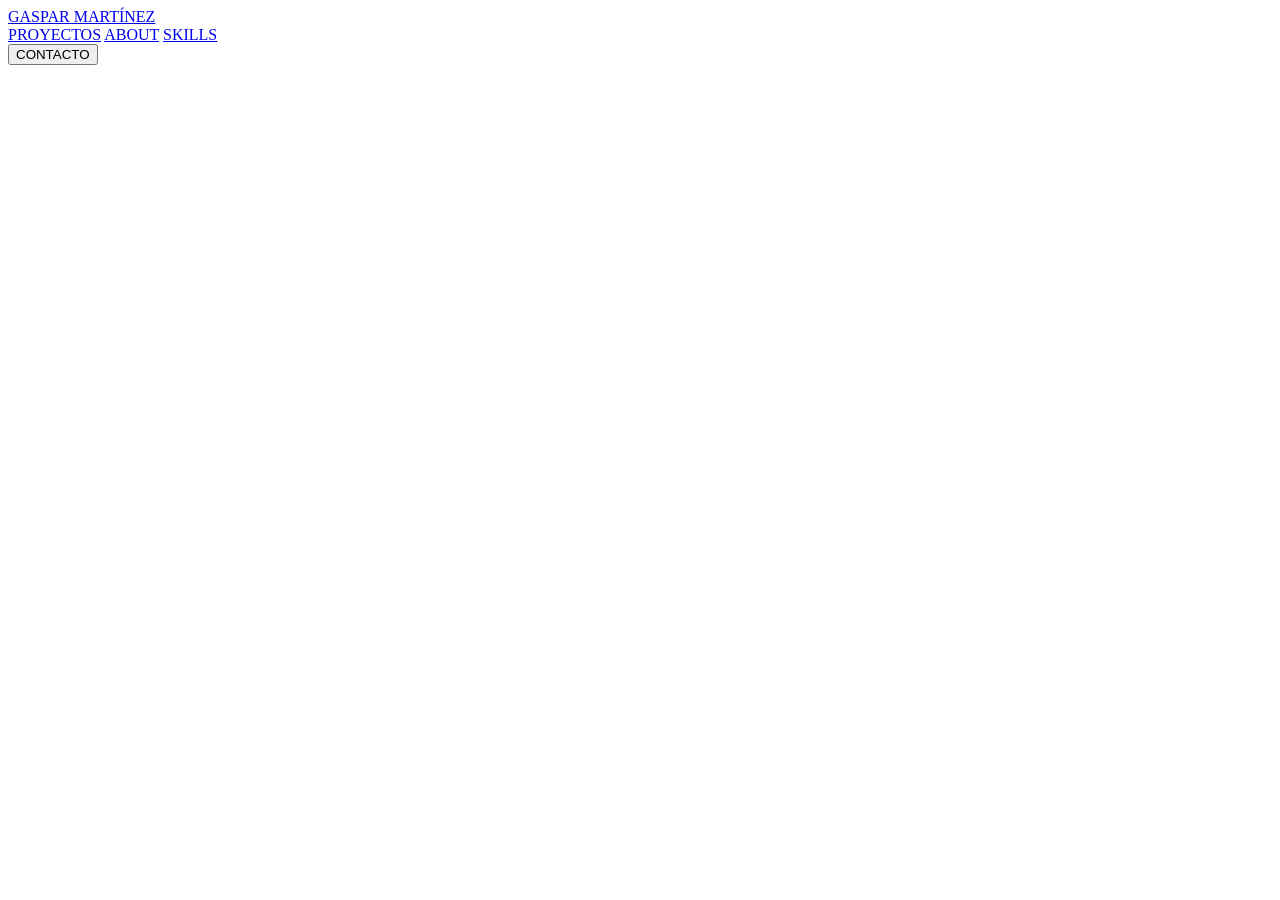
==== about.html @ c519c9ce "Imagen con mi nombre en el indeh.html" ====
<!DOCTYPE html>
<html lang="en">
<head>
    <meta charset="UTF-8">
    <meta name="viewport" content="width=device-width, initial-scale=1.0">
    <title>Document</title>
</head>
<body>
    <header>
        <a href="index.html"> GASPAR MARTÍNEZ</a>
        <div class="enlacesHeader">
            <a href="proyectos.html">PROYECTOS</a>
            <a href="about.html">ABOUT</a>
            <a href="skills.html">SKILLS</a>
        </div>
        <a href="contacto.html">
            <button type="button">CONTACTO</button>
        </a>
    </header>
</body>
</html>
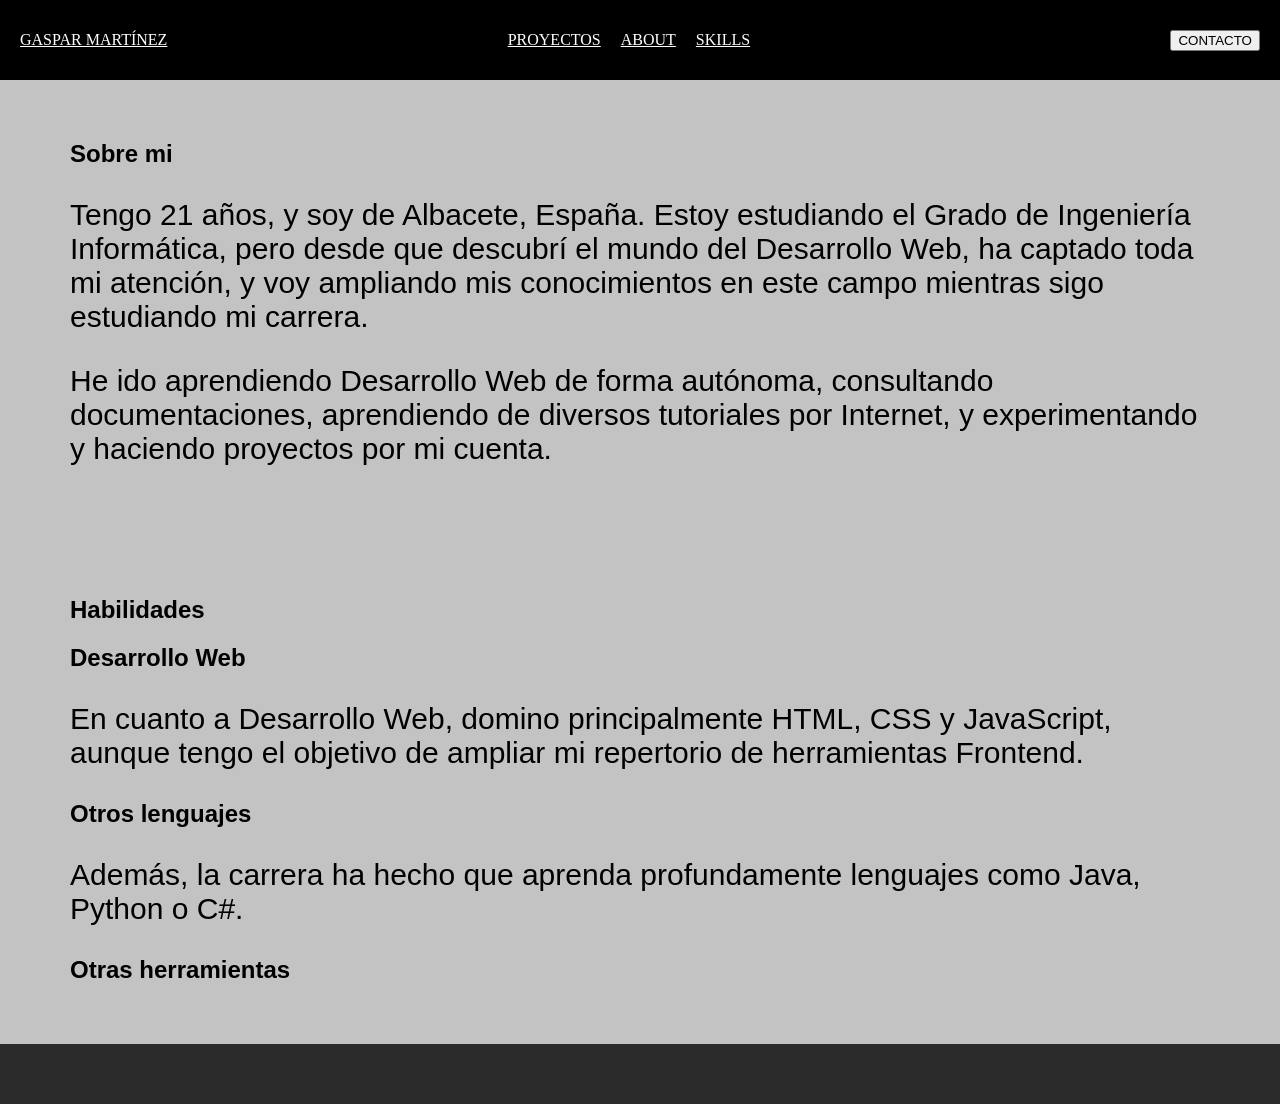
==== commit df9fd535: "Empezar about" ====
--- a/about.html
+++ b/about.html
@@ -3,7 +3,8 @@
 <head>
     <meta charset="UTF-8">
     <meta name="viewport" content="width=device-width, initial-scale=1.0">
-    <title>Document</title>
+    <link rel="stylesheet" type="text/css" href="css/style.css">
+    <title>About</title>
 </head>
 <body>
     <header>
@@ -17,5 +18,25 @@
             <button type="button">CONTACTO</button>
         </a>
     </header>
+    <main>
+        <section id="presentacion">
+            <h1>Sobre mi</h1>
+            <p>Tengo 21 años, y soy de Albacete, España. Estoy estudiando el Grado de Ingeniería Informática, pero desde que descubrí el mundo del Desarrollo Web, ha captado toda mi atención, y voy ampliando mis conocimientos en este campo mientras sigo estudiando mi carrera.</p>
+            <p>He ido aprendiendo Desarrollo Web de forma autónoma, consultando documentaciones, aprendiendo de diversos tutoriales por Internet, y experimentando y haciendo proyectos por mi cuenta.</p>
+        </section>
+        <section id="skills">
+            <h1>Habilidades</h1>
+            <h2>Desarrollo Web</h2>
+            <p>En cuanto a Desarrollo Web, domino principalmente HTML, CSS y JavaScript, aunque tengo el objetivo de ampliar mi repertorio de herramientas Frontend.</p>
+            <h2>Otros lenguajes</h2>
+            <p>Además, la carrera ha hecho que aprenda profundamente lenguajes como Java, Python o C#.</p>
+            <h2>Otras herramientas</h2>
+
+        </section>
+    </main>
+
+    <footer>
+
+    </footer>
 </body>
 </html>
--- a/css/style.css
+++ b/css/style.css
@@ -0,0 +1,145 @@
+body {
+    margin: 0;
+    display: flex;
+    flex-direction: column;
+}
+
+header {
+    padding-left: 20px;
+    padding-right: 20px;
+    height: 80px;
+    background: black;
+    display: flex;
+    justify-content: space-between;
+    align-items: center;
+}
+
+.enlacesHeader{
+    display: flex;
+    gap: 20px;
+    position: relative;
+    padding-right: 80px;
+}
+
+header a {
+    position: relative;
+    color: white;
+}
+
+main {
+    display: flex;
+    flex-direction: column;
+}
+
+.contenedor_imagen {
+    
+
+    /* 1. Ruta de tu imagen y capa oscura para que el texto resalte */
+    background-image: linear-gradient(rgba(0, 0, 0, 0.5), rgba(0, 0, 0, 0.5)), 
+                      url('../img/photos/foto_fondo.jpg');
+
+    /* 2. Ajustes vitales para que la imagen se vea bien */
+    background-size: cover;       /* Ajusta la imagen al espacio sin deformarla */
+    background-position: center;  /* Centra la foto */
+    background-repeat: no-repeat; /* Evita que la imagen se duplique si el div es grande */
+    height: 400px;
+    width: 100vw;
+    display: flex;
+    flex-direction: column;
+    justify-content: center;
+    align-items: center;
+    color: white;
+
+    font-family:'Gill Sans', 'Gill Sans MT', Calibri, 'Trebuchet MS', sans-serif
+}
+
+.contenedor_imagen h1{
+    font-size: 4rem;
+    padding: 0;
+    margin:0;
+
+    animation-name: entradaIzquierda;
+    animation-duration: 1s;
+    animation-timing-function: ease-in-out;
+    animation-fill-mode: both;
+    animation-delay: 1s;
+}
+.contenedor_imagen h2{
+    font-size: 2rem;
+    padding: 0; 
+
+    animation-name: entradaDerecha;
+    animation-duration: 1.2s;
+    animation-timing-function: ease-in-out;
+    animation-fill-mode: both;
+    animation-delay: 1.4s;
+}
+
+#descargaCV {
+    background: #09f;
+    color: white;
+    width: 120px;
+    height: 30px;
+    border-radius:10px;
+    border-color:white;
+    font-family: 'Segoe UI', Tahoma, Geneva, Verdana, sans-serif;
+    font-weight:600;
+
+    animation-name: entradaIzquierda;
+    animation-duration: 2s;
+    animation-timing-function: ease-in-out;
+    animation-fill-mode: both;
+    animation-delay: 2.4s;
+}
+
+main section {
+    background: rgb(195, 195, 195);
+    padding: 40px 70px 40px 70px;
+    font-family:'Gill Sans', 'Gill Sans MT', Calibri, 'Trebuchet MS', sans-serif
+}
+main section h3 {
+    font-size: 48px;
+    font-weight: 900;
+}
+
+main section p {
+    font-size: 30px;
+    font-weight: 400;
+}
+
+footer {
+    position: relative;
+    bottom:0;
+    left:0;
+    font-family:'Gill Sans', 'Gill Sans MT', Calibri, 'Trebuchet MS', sans-serif;
+    color: lightgrey;
+    height: 60px;
+    width: 100vw;
+    background: rgb(42, 42, 42);
+
+    display: flex;
+    justify-content: center;
+    align-items: center;
+}
+
+@keyframes entradaIzquierda {
+    from {
+        transform: translateX(-100vw); /* Empieza fuera de la pantalla a la izquierda */
+        opacity: 0;                   /* Invisible al inicio */
+    }
+    to {
+        transform: translateX(0);      /* Llega a su posición original (centrado) */
+        opacity: 1;                    /* Totalmente visible */
+    }
+}
+
+@keyframes entradaDerecha {
+    from {
+        transform: translateX(100vw); /* Empieza fuera de la pantalla a la izquierda */
+        opacity: 0;                   /* Invisible al inicio */
+    }
+    to {
+        transform: translateX(0);      /* Llega a su posición original (centrado) */
+        opacity: 1;                    /* Totalmente visible */
+    }
+}
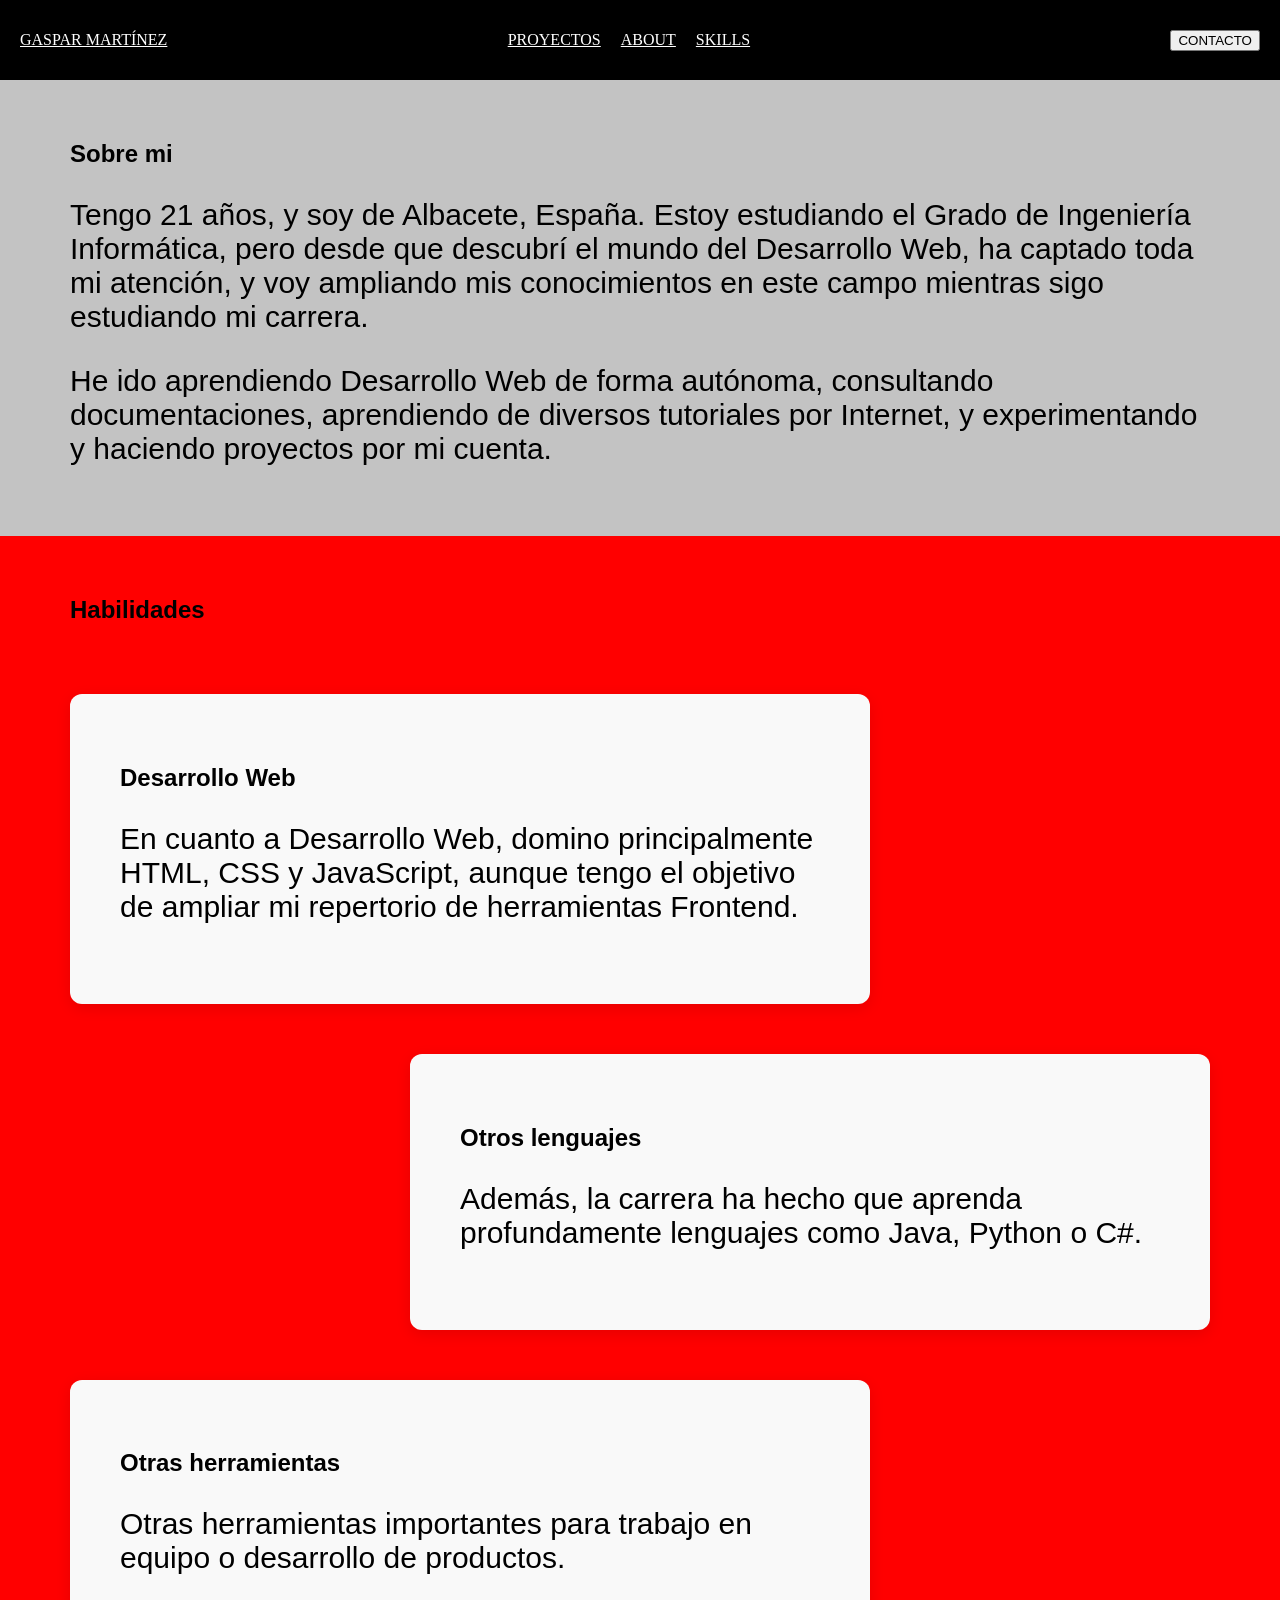
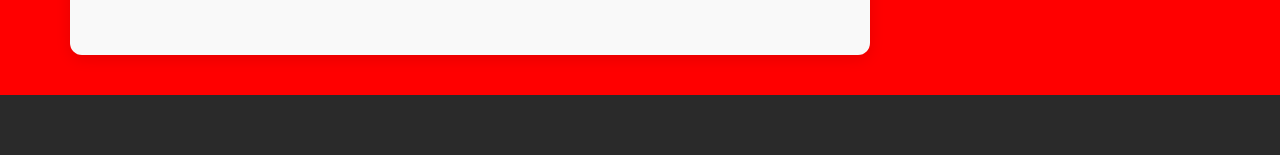
==== commit 7b83d57c: "Creacion de cards de skills" ====
--- a/about.html
+++ b/about.html
@@ -26,11 +26,18 @@
         </section>
         <section id="skills">
             <h1>Habilidades</h1>
-            <h2>Desarrollo Web</h2>
-            <p>En cuanto a Desarrollo Web, domino principalmente HTML, CSS y JavaScript, aunque tengo el objetivo de ampliar mi repertorio de herramientas Frontend.</p>
-            <h2>Otros lenguajes</h2>
-            <p>Además, la carrera ha hecho que aprenda profundamente lenguajes como Java, Python o C#.</p>
-            <h2>Otras herramientas</h2>
+            <div class="skillContainer">   
+                <h2>Desarrollo Web</h2>
+                <p>En cuanto a Desarrollo Web, domino principalmente HTML, CSS y JavaScript, aunque tengo el objetivo de ampliar mi repertorio de herramientas Frontend.</p>
+            </div>
+            <div class="skillContainer">
+                <h2>Otros lenguajes</h2>
+                <p>Además, la carrera ha hecho que aprenda profundamente lenguajes como Java, Python o C#.</p>
+            </div>
+            <div class="skillContainer">
+                <h2>Otras herramientas</h2>
+                <p>Otras herramientas importantes para trabajo en equipo o desarrollo de productos.</p>
+            </div>
 
         </section>
     </main>
--- a/css/style.css
+++ b/css/style.css
@@ -142,4 +142,24 @@
         transform: translateX(0);      /* Llega a su posición original (centrado) */
         opacity: 1;                    /* Totalmente visible */
     }
+}
+
+#skills {
+    margin: 0;
+    background: red;
+    display: flex;
+    flex-direction: column;
+    align-items: flex-start;
+    gap: 50px;
+}
+.skillContainer {
+    background-color: #f9f9f9;
+    border-radius: 12px;
+    padding: 50px;
+    width: 700px; 
+    box-shadow: 0 4px 15px rgba(0, 0, 0, 0.1);
+}
+
+.skillContainer:nth-child(3) {
+    align-self: flex-end;
 }
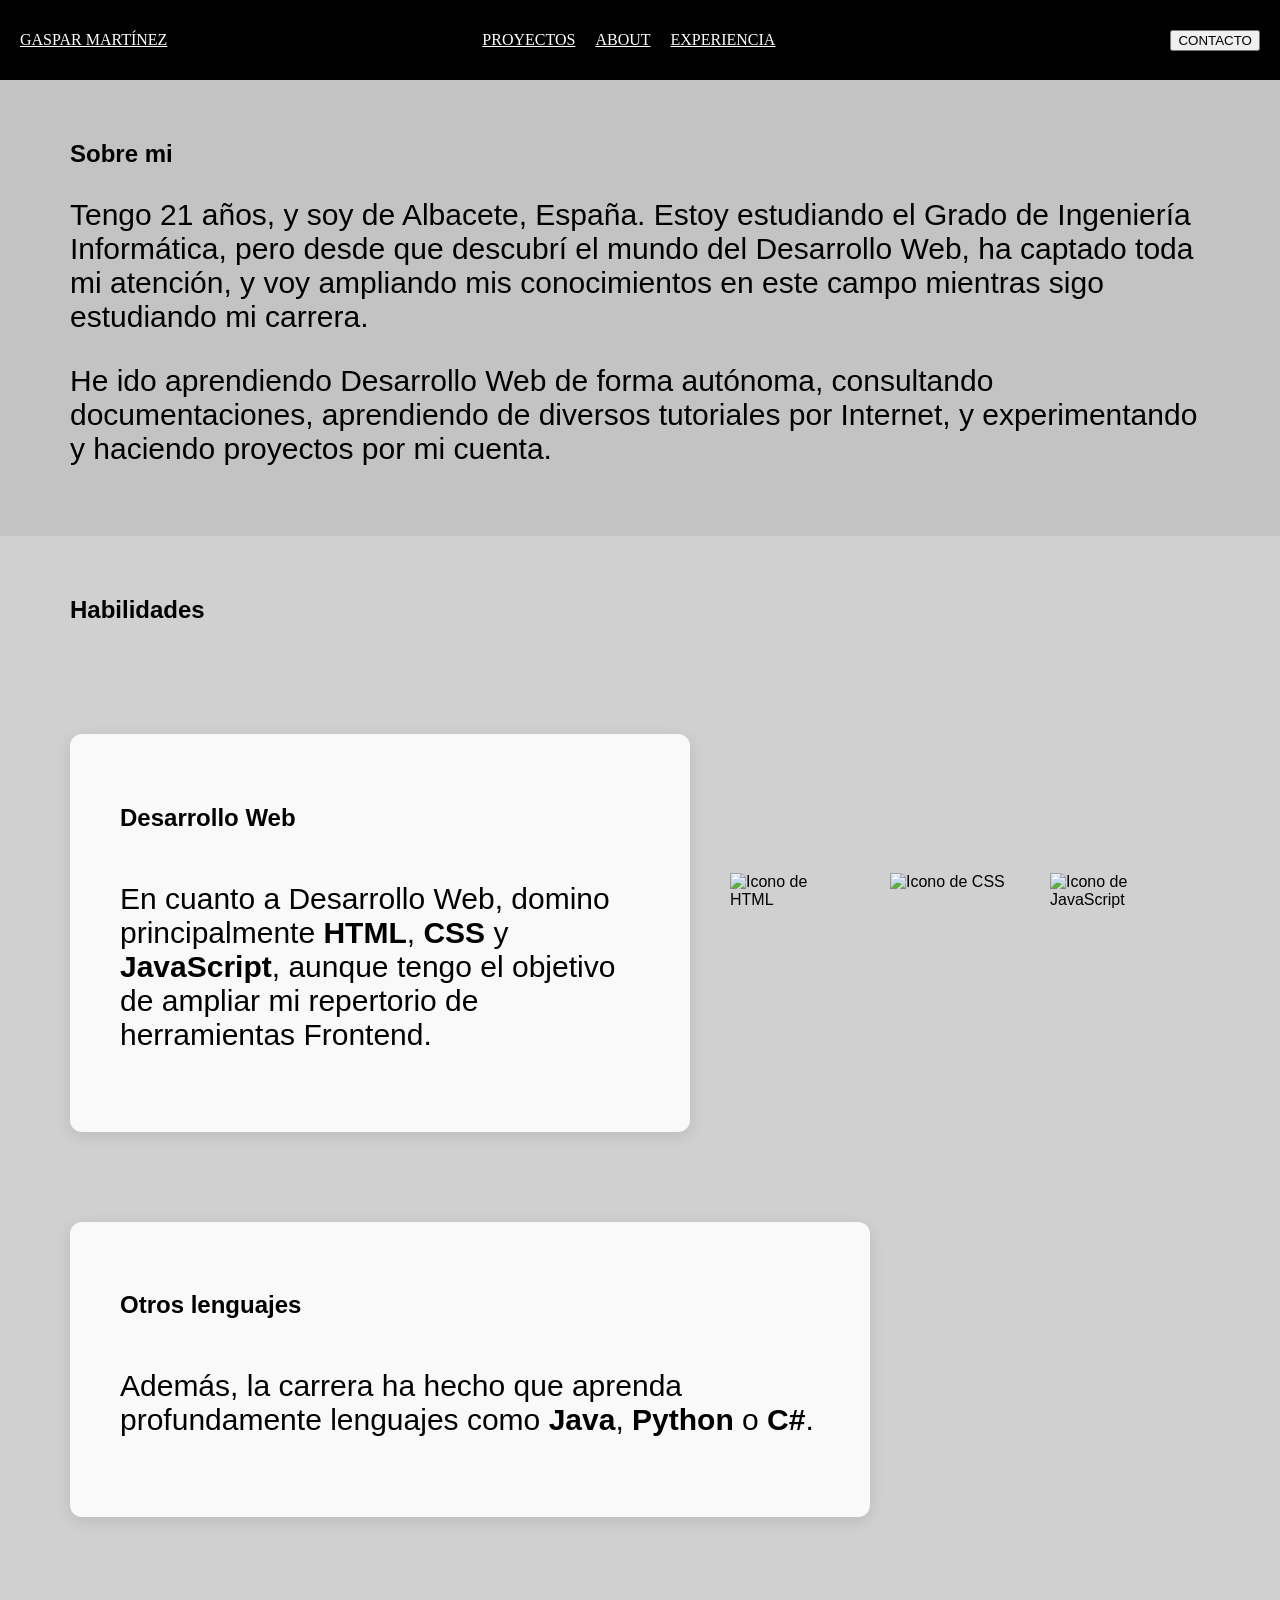
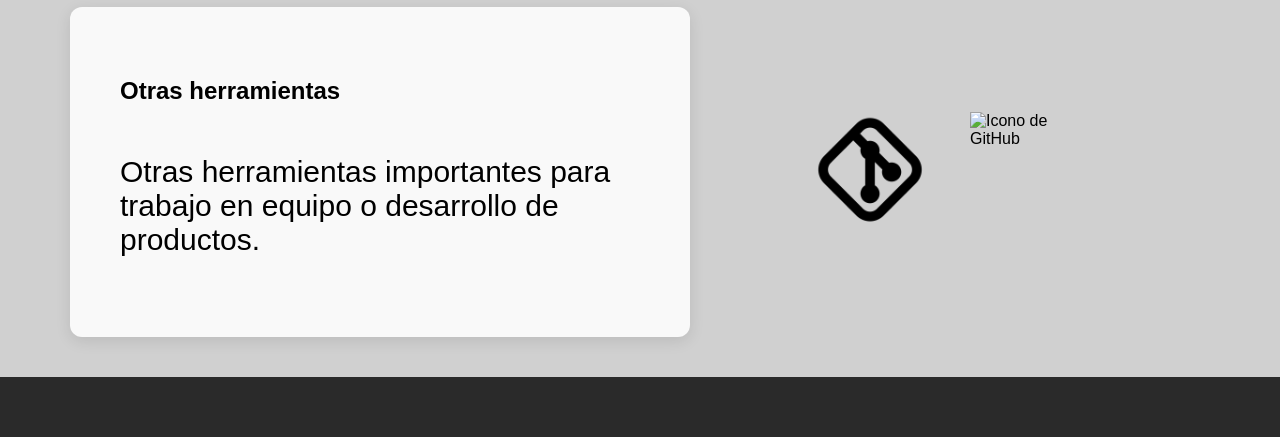
==== commit d77e75d2: "añadir iconos para skills" ====
--- a/about.html
+++ b/about.html
@@ -12,7 +12,7 @@
         <div class="enlacesHeader">
             <a href="proyectos.html">PROYECTOS</a>
             <a href="about.html">ABOUT</a>
-            <a href="skills.html">SKILLS</a>
+            <a href="exp.html">EXPERIENCIA</a>
         </div>
         <a href="contacto.html">
             <button type="button">CONTACTO</button>
@@ -24,19 +24,39 @@
             <p>Tengo 21 años, y soy de Albacete, España. Estoy estudiando el Grado de Ingeniería Informática, pero desde que descubrí el mundo del Desarrollo Web, ha captado toda mi atención, y voy ampliando mis conocimientos en este campo mientras sigo estudiando mi carrera.</p>
             <p>He ido aprendiendo Desarrollo Web de forma autónoma, consultando documentaciones, aprendiendo de diversos tutoriales por Internet, y experimentando y haciendo proyectos por mi cuenta.</p>
         </section>
+
         <section id="skills">
             <h1>Habilidades</h1>
-            <div class="skillContainer">   
-                <h2>Desarrollo Web</h2>
-                <p>En cuanto a Desarrollo Web, domino principalmente HTML, CSS y JavaScript, aunque tengo el objetivo de ampliar mi repertorio de herramientas Frontend.</p>
+            <div class="skillContainer">
+                <div class="skillText"> 
+                    <h2>Desarrollo Web</h2>
+                    <p>En cuanto a Desarrollo Web, domino principalmente <strong>HTML</strong>, <strong>CSS</strong> y <strong>JavaScript</strong>, aunque tengo el objetivo de ampliar mi repertorio de herramientas Frontend.</p>
+                </div>
+
+                <div class="skillImg"> 
+                    <img src="img/icons/html.png" alt="Icono de HTML">
+                    <img src="img/icons/css.png" alt="Icono de CSS">
+                    <img src="img/icons/JS.png" alt="Icono de JavaScript">
+                </div>
             </div>
+
             <div class="skillContainer">
-                <h2>Otros lenguajes</h2>
-                <p>Además, la carrera ha hecho que aprenda profundamente lenguajes como Java, Python o C#.</p>
+                <div class="skillText">
+                    <h2>Otros lenguajes</h2>
+                    <p>Además, la carrera ha hecho que aprenda profundamente lenguajes como <strong>Java</strong>, <strong>Python</strong> o <strong>C#</strong>.</p>
+                </div>
             </div>
+
             <div class="skillContainer">
-                <h2>Otras herramientas</h2>
-                <p>Otras herramientas importantes para trabajo en equipo o desarrollo de productos.</p>
+                <div class="skillText">
+                    <h2>Otras herramientas</h2>
+                    <p>Otras herramientas importantes para trabajo en equipo o desarrollo de productos.</p>
+                </div>
+
+                <div class="skillImg"> 
+                    <img src="img/icons/git.png" alt="Icono de Git">
+                    <img src="img/icons/github.png" alt="Icono de GitHub">
+                </div>
             </div>
 
         </section>
--- a/css/style.css
+++ b/css/style.css
@@ -146,20 +146,44 @@
 
 #skills {
     margin: 0;
-    background: red;
+    background: rgb(208, 208, 208);
     display: flex;
     flex-direction: column;
     align-items: flex-start;
-    gap: 50px;
+    gap: 90px;
 }
+
 .skillContainer {
+    width: 100%;
+    display:flex;
+    flex-direction: row;
+}
+
+.skillImg {
+    background: transparent;
+    display: flex;
+    flex-direction: row;
+    justify-content: center;
+    align-items: center;
+    width: 700px;
+    gap: 40px;
+}
+
+.skillImg img {
+    width: 120px;
+    height: 120px;
+}
+
+.skillText {
     background-color: #f9f9f9;
     border-radius: 12px;
     padding: 50px;
     width: 700px; 
     box-shadow: 0 4px 15px rgba(0, 0, 0, 0.1);
+    display: flex;
+    flex-direction: column;
 }
 
-.skillContainer:nth-child(3) {
+#skills:nth-child(3) {
     align-self: flex-end;
 }
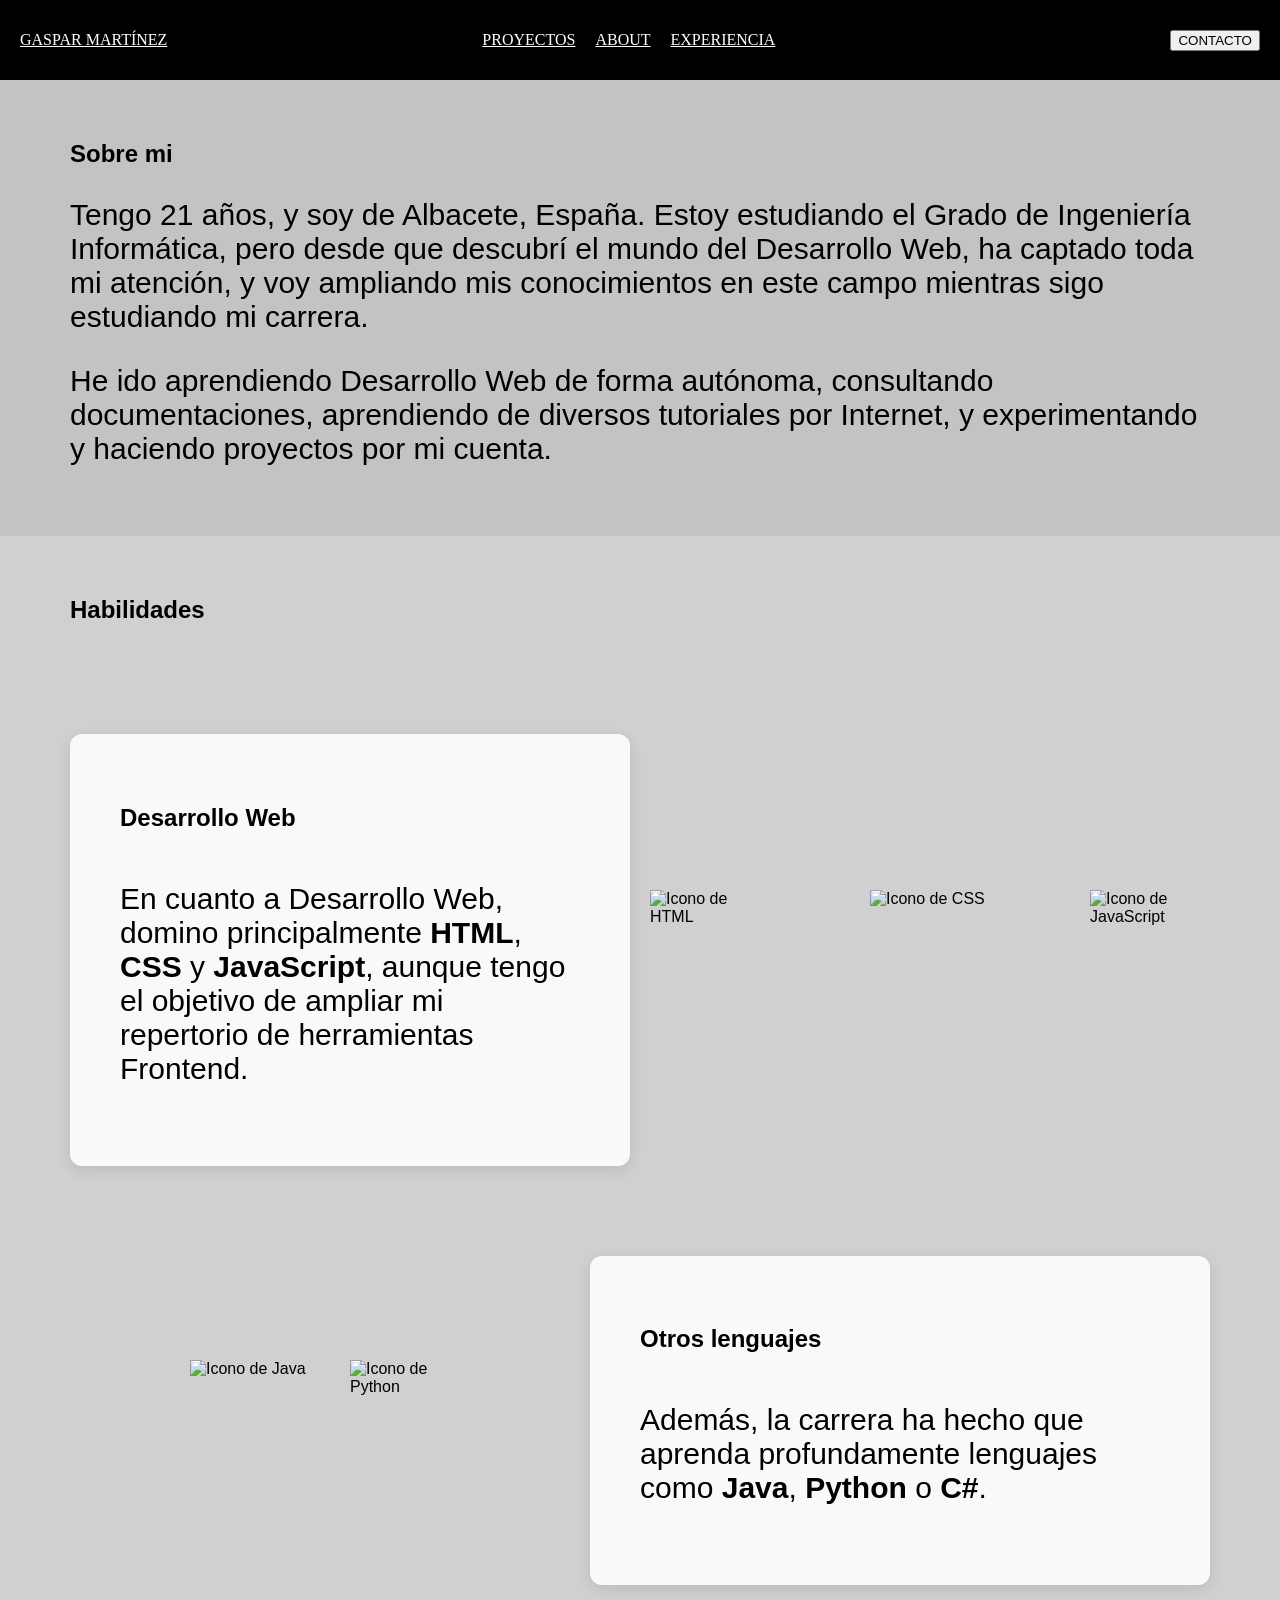
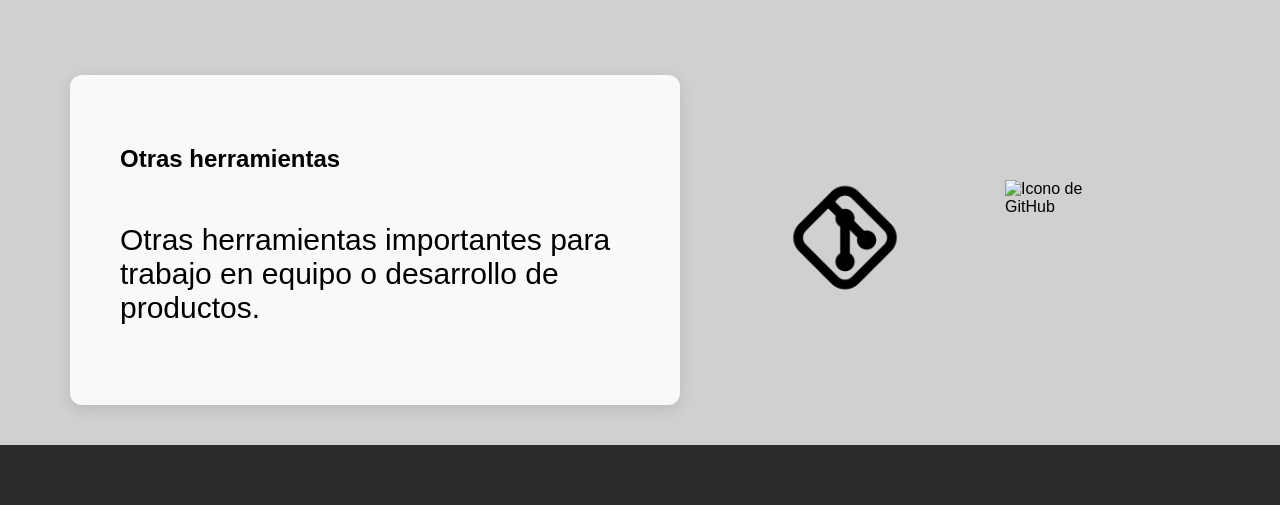
==== commit f96ac9ea: "todo añadido al about" ====
--- a/about.html
+++ b/about.html
@@ -40,7 +40,12 @@
                 </div>
             </div>
 
-            <div class="skillContainer">
+            <div class="skillContainer" id="CambiaAlienacion">
+                <div class="skillImg"> 
+                    <img src="img/icons/java.png" alt="Icono de Java">
+                    <img src="img/icons/python.png" alt="Icono de Python">
+                </div>
+
                 <div class="skillText">
                     <h2>Otros lenguajes</h2>
                     <p>Además, la carrera ha hecho que aprenda profundamente lenguajes como <strong>Java</strong>, <strong>Python</strong> o <strong>C#</strong>.</p>
--- a/css/style.css
+++ b/css/style.css
@@ -5,9 +5,11 @@
 }
 
 header {
+    box-sizing: border-box;
     padding-left: 20px;
     padding-right: 20px;
     height: 80px;
+    width: 100%;
     background: black;
     display: flex;
     justify-content: space-between;
@@ -43,7 +45,7 @@
     background-position: center;  /* Centra la foto */
     background-repeat: no-repeat; /* Evita que la imagen se duplique si el div es grande */
     height: 400px;
-    width: 100vw;
+    width: 100%;
     display: flex;
     flex-direction: column;
     justify-content: center;
@@ -114,7 +116,7 @@
     font-family:'Gill Sans', 'Gill Sans MT', Calibri, 'Trebuchet MS', sans-serif;
     color: lightgrey;
     height: 60px;
-    width: 100vw;
+    width: 100%;
     background: rgb(42, 42, 42);
 
     display: flex;
@@ -174,6 +176,15 @@
     height: 120px;
 }
 
+.skillImg:last-child {
+    gap: 100px;
+    padding-left: 20px;
+}
+
+.skillImg:nth-child(2) {
+    gap: 100px;
+}
+
 .skillText {
     background-color: #f9f9f9;
     border-radius: 12px;
@@ -184,6 +195,3 @@
     flex-direction: column;
 }
 
-#skills:nth-child(3) {
-    align-self: flex-end;
-}
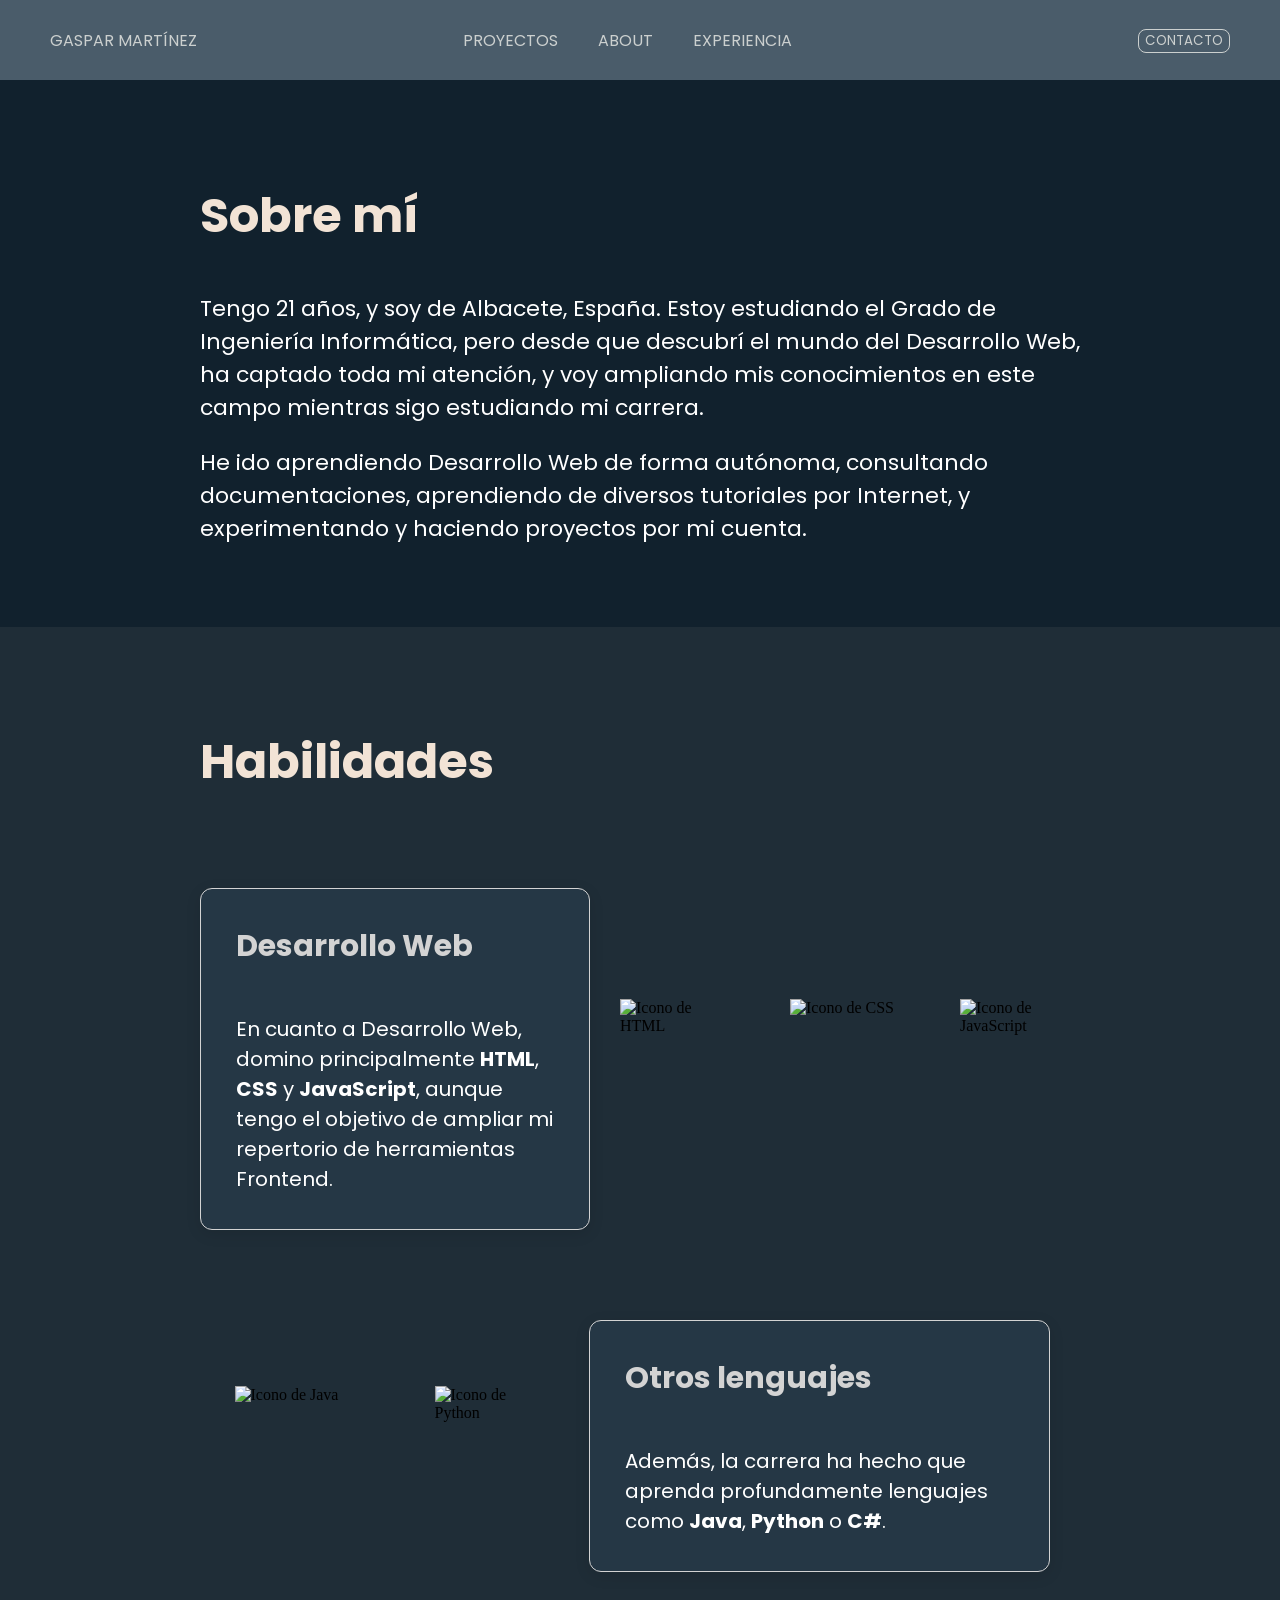
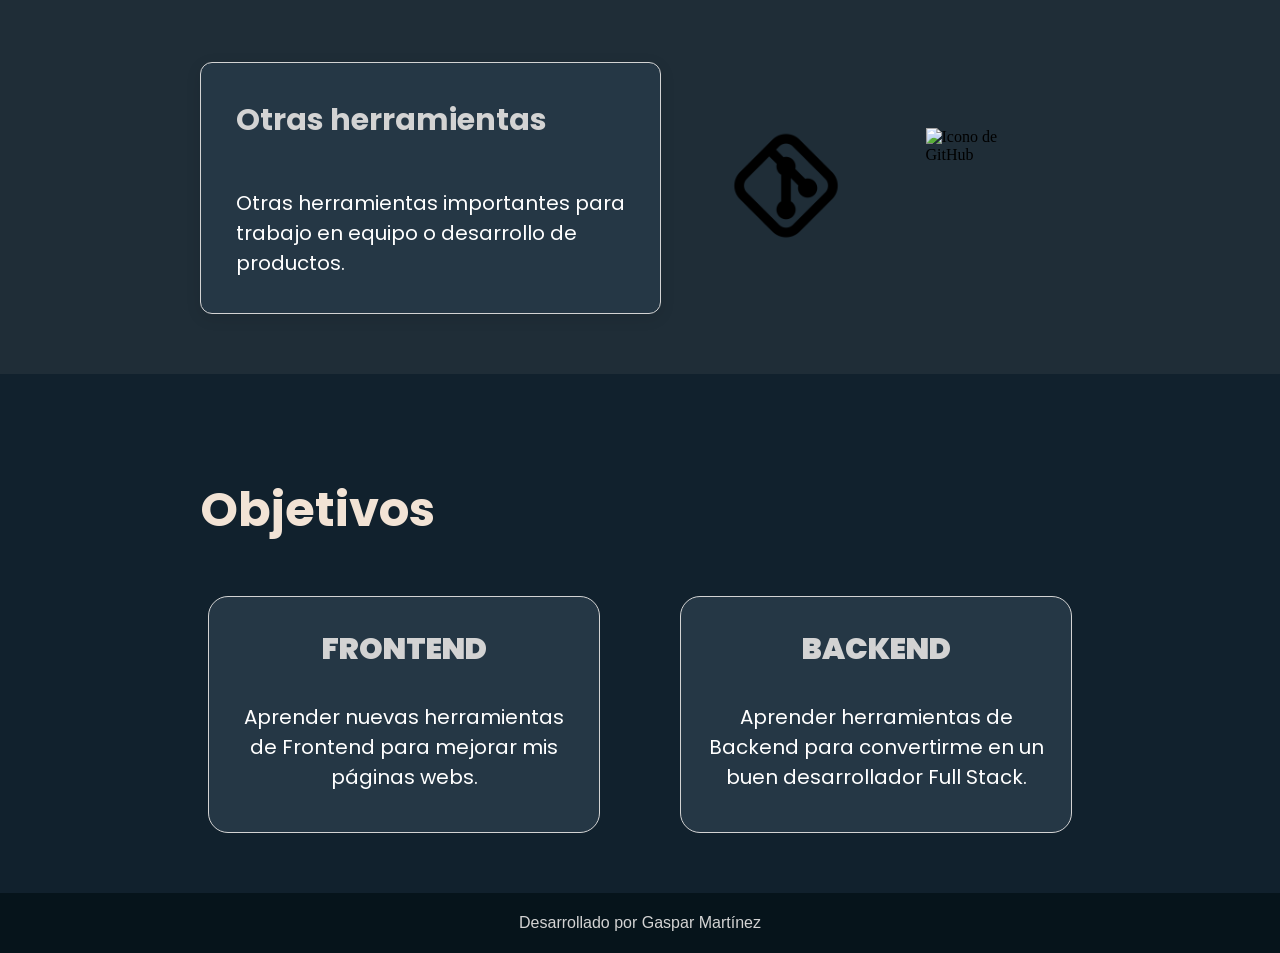
==== commit ec754feb: "About terminado, colores elegidos y tamaños de letra ajustados" ====
--- a/about.html
+++ b/about.html
@@ -3,6 +3,7 @@
 <head>
     <meta charset="UTF-8">
     <meta name="viewport" content="width=device-width, initial-scale=1.0">
+    <link href="https://fonts.googleapis.com/css2?family=Inter:wght@300;400;600&family=Montserrat:wght@300;700&family=Poppins:wght@300;500;700&display=swap" rel="stylesheet">
     <link rel="stylesheet" type="text/css" href="css/style.css">
     <title>About</title>
 </head>
@@ -20,7 +21,7 @@
     </header>
     <main>
         <section id="presentacion">
-            <h1>Sobre mi</h1>
+            <h1>Sobre mí</h1>
             <p>Tengo 21 años, y soy de Albacete, España. Estoy estudiando el Grado de Ingeniería Informática, pero desde que descubrí el mundo del Desarrollo Web, ha captado toda mi atención, y voy ampliando mis conocimientos en este campo mientras sigo estudiando mi carrera.</p>
             <p>He ido aprendiendo Desarrollo Web de forma autónoma, consultando documentaciones, aprendiendo de diversos tutoriales por Internet, y experimentando y haciendo proyectos por mi cuenta.</p>
         </section>
@@ -40,7 +41,7 @@
                 </div>
             </div>
 
-            <div class="skillContainer" id="CambiaAlienacion">
+            <div class="skillContainer">
                 <div class="skillImg"> 
                     <img src="img/icons/java.png" alt="Icono de Java">
                     <img src="img/icons/python.png" alt="Icono de Python">
@@ -65,10 +66,24 @@
             </div>
 
         </section>
+
+        <section id="goals">
+            <h1>Objetivos</h1>
+            <div class="objContainer">
+            <div class="objetivo">
+                <h3>FRONTEND</h3>
+                <p>Aprender nuevas herramientas de Frontend para mejorar mis páginas webs.</p>
+            </div>
+            <div class="objetivo">
+                <h3>BACKEND</h3>
+                <p>Aprender herramientas de Backend para convertirme en un buen desarrollador Full Stack.</p>
+            </div>
+            </div>
+        </section>
     </main>
 
     <footer>
-
+        <span>Desarrollado por Gaspar Martínez</span>
     </footer>
 </body>
 </html>
--- a/css/style.css
+++ b/css/style.css
@@ -6,11 +6,11 @@
 
 header {
     box-sizing: border-box;
-    padding-left: 20px;
-    padding-right: 20px;
+    padding-left: 50px;
+    padding-right: 50px;
     height: 80px;
     width: 100%;
-    background: black;
+    background: #4A5C6A;
     display: flex;
     justify-content: space-between;
     align-items: center;
@@ -18,14 +18,24 @@
 
 .enlacesHeader{
     display: flex;
-    gap: 20px;
+    gap: 40px;
     position: relative;
     padding-right: 80px;
 }
 
 header a {
-    position: relative;
-    color: white;
+    color: #CCD0CF;
+    font-family: 'Poppins', sans-serif;
+    font-weight: 400px;
+    text-decoration: none;
+}
+
+header a button {
+    color: #CCD0CF;
+    font-family: 'Poppins', sans-serif;
+    border: 1px solid #CCD0CF;
+    background: #4A5C6A;
+    border-radius: 8px;
 }
 
 main {
@@ -44,7 +54,7 @@
     background-size: cover;       /* Ajusta la imagen al espacio sin deformarla */
     background-position: center;  /* Centra la foto */
     background-repeat: no-repeat; /* Evita que la imagen se duplique si el div es grande */
-    height: 400px;
+    height: 600px;
     width: 100%;
     display: flex;
     flex-direction: column;
@@ -95,18 +105,27 @@
 }
 
 main section {
-    background: rgb(195, 195, 195);
-    padding: 40px 70px 40px 70px;
-    font-family:'Gill Sans', 'Gill Sans MT', Calibri, 'Trebuchet MS', sans-serif
+    background: #11212D;
+    padding: 60px 200px 60px 200px;
+    padding-left: 200px;
+    padding-right: 200px;
+}
+main section h1 {
+    font-family: 'Poppins', sans-serif;
+    font-size: 48px;
+    color: #F2E3D5;
 }
 main section h3 {
+    font-family: 'Poppins', sans-serif;
     font-size: 48px;
     font-weight: 900;
+    color: #F2E3D5;
 }
 
 main section p {
-    font-size: 30px;
-    font-weight: 400;
+    font-family: 'Poppins', sans-serif;
+    font-size: 20px;
+    color: white;
 }
 
 footer {
@@ -117,7 +136,7 @@
     color: lightgrey;
     height: 60px;
     width: 100%;
-    background: rgb(42, 42, 42);
+    background: #06141B;
 
     display: flex;
     justify-content: center;
@@ -146,20 +165,43 @@
     }
 }
 
+#presentacion p {
+    font-size: 22px;
+}
+
 #skills {
-    margin: 0;
-    background: rgb(208, 208, 208);
+    background: #1f2d37;
     display: flex;
     flex-direction: column;
     align-items: flex-start;
     gap: 90px;
 }
 
+#skills h1 {
+    margin-bottom: 0px;
+}
+
 .skillContainer {
     width: 100%;
     display:flex;
     flex-direction: row;
-}
+    padding: 0px;
+}
+
+
+
+.skillText h2 {
+    margin-top: 0;
+    font-size: 30px; 
+    font-family: 'Poppins', sans-serif;
+    color: lightgrey;
+}
+.skillText p {
+    font-size: 20px;
+    font-family: 'Poppins', sans-serif;
+    margin-bottom: 0px;
+}
+
 
 .skillImg {
     background: transparent;
@@ -168,30 +210,59 @@
     justify-content: center;
     align-items: center;
     width: 700px;
-    gap: 40px;
-}
+    gap: 80px;
+}
+
+/* Busca el primer contenedor de habilidades y luego su ÚLTIMO hijo (que es el div de imágenes) */
+.skillContainer:first-of-type .skillImg {
+    gap: 50px;
+}
+
+
+
+
 
 .skillImg img {
     width: 120px;
     height: 120px;
 }
 
-.skillImg:last-child {
-    gap: 100px;
-    padding-left: 20px;
-}
-
-.skillImg:nth-child(2) {
-    gap: 100px;
-}
-
 .skillText {
-    background-color: #f9f9f9;
+    border: 1px solid lightgrey;
+    background-color: #253745;
     border-radius: 12px;
-    padding: 50px;
+    padding: 35px;
     width: 700px; 
     box-shadow: 0 4px 15px rgba(0, 0, 0, 0.1);
     display: flex;
     flex-direction: column;
-}
-
+    margin-right: 30px;
+}
+
+.objContainer {
+    display: flex;
+    flex-direction: row;
+    justify-content: center;
+    gap: 80px;
+    margin-top: 50px;
+}
+
+.objetivo {
+    border: 1px solid lightgrey;
+    background: #253745;
+    padding: 20px;
+    padding-top: 0px;
+    width: 350px;
+    text-align: center;
+    border-radius: 20px;
+}
+
+.objetivo h3 {
+    font-size: 30px; 
+    font-family: 'Poppins', sans-serif;
+    color: lightgrey;
+}
+
+.objetivo p {
+    font-size: 20px;
+}
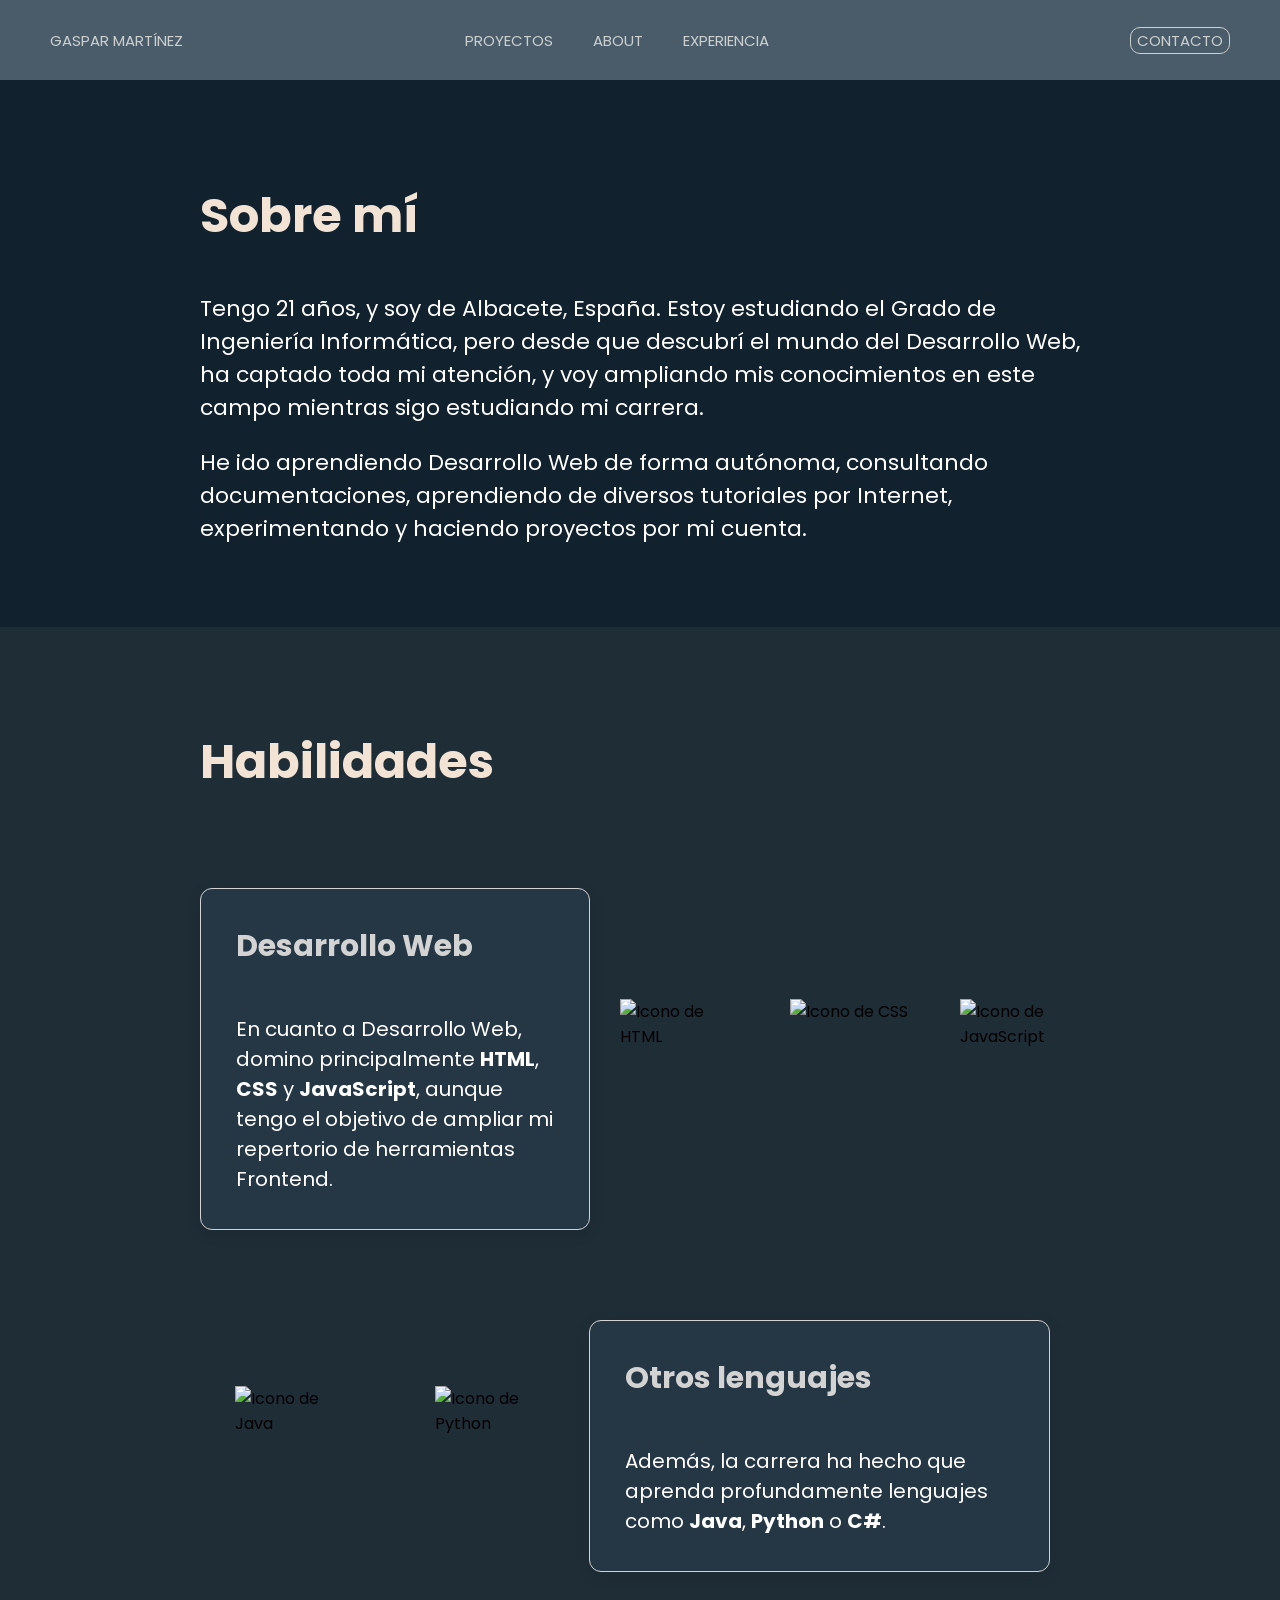
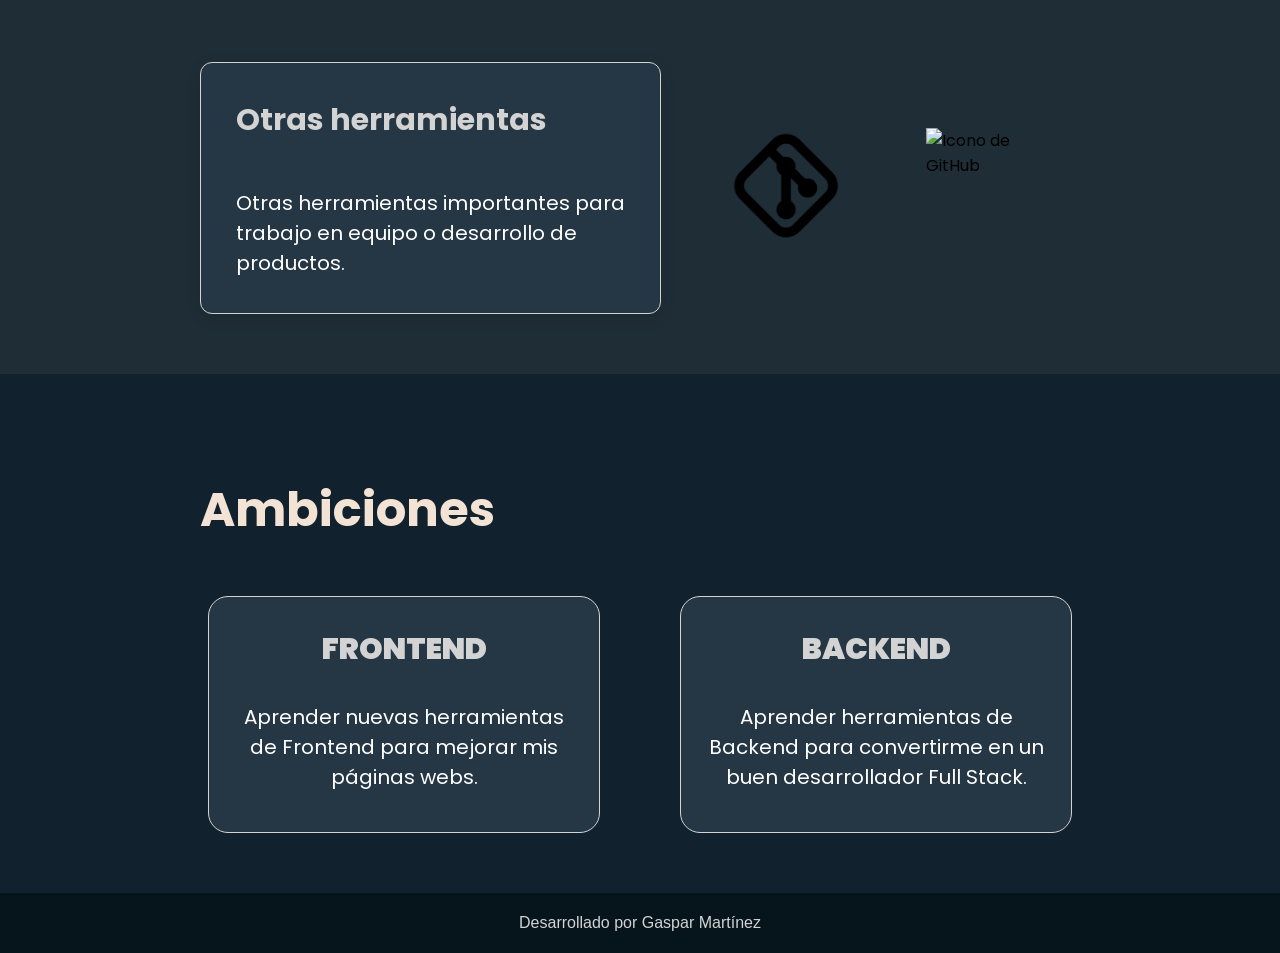
==== commit b8e68889: "Animacion header y separacion de css" ====
--- a/about.html
+++ b/about.html
@@ -4,7 +4,9 @@
     <meta charset="UTF-8">
     <meta name="viewport" content="width=device-width, initial-scale=1.0">
     <link href="https://fonts.googleapis.com/css2?family=Inter:wght@300;400;600&family=Montserrat:wght@300;700&family=Poppins:wght@300;500;700&display=swap" rel="stylesheet">
-    <link rel="stylesheet" type="text/css" href="css/style.css">
+    
+    <link rel="stylesheet" href="css/layout.css">
+    <link rel="stylesheet" type="text/css" href="css/index.css">
     <title>About</title>
 </head>
 <body>
@@ -23,7 +25,7 @@
         <section id="presentacion">
             <h1>Sobre mí</h1>
             <p>Tengo 21 años, y soy de Albacete, España. Estoy estudiando el Grado de Ingeniería Informática, pero desde que descubrí el mundo del Desarrollo Web, ha captado toda mi atención, y voy ampliando mis conocimientos en este campo mientras sigo estudiando mi carrera.</p>
-            <p>He ido aprendiendo Desarrollo Web de forma autónoma, consultando documentaciones, aprendiendo de diversos tutoriales por Internet, y experimentando y haciendo proyectos por mi cuenta.</p>
+            <p>He ido aprendiendo Desarrollo Web de forma autónoma, consultando documentaciones, aprendiendo de diversos tutoriales por Internet, experimentando y haciendo proyectos por mi cuenta.</p>
         </section>
 
         <section id="skills">
@@ -68,7 +70,7 @@
         </section>
 
         <section id="goals">
-            <h1>Objetivos</h1>
+            <h1>Ambiciones</h1>
             <div class="objContainer">
             <div class="objetivo">
                 <h3>FRONTEND</h3>
--- a/css/layout.css
+++ b/css/layout.css
@@ -0,0 +1,88 @@
+header {
+    box-sizing: border-box;
+    padding-left: 50px;
+    padding-right: 50px;
+    height: 80px;
+    width: 100%;
+    background: #4A5C6A;
+    display: flex;
+    justify-content: space-between;
+    align-items: center;
+}
+
+.enlacesHeader{
+    display: flex;
+    gap: 40px;
+    position: relative;
+    padding-right: 80px;
+}
+
+header a {
+    color: #CCD0CF;
+    font-family: 'Poppins', sans-serif;
+    font-size: 15px;
+    font-weight: 400px;
+    text-decoration: none;
+    transition-duration: 0.6s;
+    transition-timing-function: ease-in;
+}
+
+header button {
+    background: #4A5C6A;
+    color: #CCD0CF;
+    font-family: 'Poppins', sans-serif;
+    font-size: 15px;
+    border: 1px solid #CCD0CF;
+    border-radius: 10px;
+}
+
+header a:hover {
+    scale: 1.2;
+}
+
+header {
+    position: sticky;
+    z-index: 1;
+    top: 0;
+    left: 0;
+        width: 100%;
+        height: 80px;
+    box-sizing: border-box;
+    padding-left: 50px;
+    padding-right: 50px;
+    background: #4A5C6A;
+    display: flex;
+    justify-content: space-between;
+    align-items: center;
+
+    animation: cambio-header linear both;
+    animation-timeline: scroll(root);
+    animation-range: 0 300px;
+}
+
+@keyframes cambio-header {
+    to {
+        backdrop-filter: blur(5px);
+        font-size: 12px;
+        height: 50px;
+        opacity: .6;
+    }
+}
+
+header a button:hover{
+    scale: 1.2;
+}
+
+footer {
+    position: relative;
+    bottom:0;
+    left:0;
+    font-family:'Gill Sans', 'Gill Sans MT', Calibri, 'Trebuchet MS', sans-serif;
+    color: lightgrey;
+    height: 60px;
+    width: 100%;
+    background: #06141B;
+    display: flex;
+    justify-content: center;
+    align-items: center;
+}
--- a/css/index.css
+++ b/css/index.css
@@ -0,0 +1,243 @@
+body {
+    margin: 0;
+    display: flex;
+    flex-direction: column;
+}
+
+main {
+    display: flex;
+    flex-direction: column;
+    font-family: 'Poppins', sans-serif
+}
+
+.contenedor_imagen {
+    
+
+    /* 1. Ruta de tu imagen y capa oscura para que el texto resalte */
+    background-image: linear-gradient(rgba(0, 0, 0, 0.5), rgba(0, 0, 0, 0.5)), 
+                      url('../img/photos/foto_fondo.jpg');
+
+    /* 2. Ajustes vitales para que la imagen se vea bien */
+    background-size: cover;       /* Ajusta la imagen al espacio sin deformarla */
+    background-position: center;  /* Centra la foto */
+    background-repeat: no-repeat; /* Evita que la imagen se duplique si el div es grande */
+    height: 600px;
+    width: 100%;
+    display: flex;
+    flex-direction: column;
+    justify-content: center;
+    align-items: center;
+    color: white;
+
+    font-family:'Gill Sans', 'Gill Sans MT', Calibri, 'Trebuchet MS', sans-serif
+}
+
+.contenedor_imagen h1{
+    font-size: 4rem;
+    padding: 0;
+    margin:0;
+
+    animation-name: entradaIzquierda;
+    animation-duration: 1s;
+    animation-timing-function: ease-in-out;
+    animation-fill-mode: both;
+    animation-delay: 1s;
+}
+.contenedor_imagen h2{
+    font-size: 2rem;
+    padding: 0; 
+
+    animation-name: entradaDerecha;
+    animation-duration: 1.2s;
+    animation-timing-function: ease-in-out;
+    animation-fill-mode: both;
+    animation-delay: 1.4s;
+}
+
+#descargaCV {
+    background: #09f;
+    color: white;
+    width: 120px;
+    height: 30px;
+    border-radius:10px;
+    border-color:white;
+    font-family: 'Segoe UI', Tahoma, Geneva, Verdana, sans-serif;
+    font-weight:600;
+
+    animation-name: entradaIzquierda;
+    animation-duration: 2s;
+    animation-timing-function: ease-in-out;
+    animation-fill-mode: both;
+    animation-delay: 2.4s;
+}
+
+.disponible {
+    background: #253745;
+    color: white;
+    width: 230px;
+    height: 30px;
+    display: flex;
+    justify-content: flex-start;
+    padding-left: 10px;
+    align-items: center;
+    box-sizing: box-content;
+    border: 1px solid lightgrey;
+    border-radius: 7px;
+    font-size: 15px;
+    font-weight: 500;
+}
+
+.disponible span::before {
+    content: "";
+    display: inline-block;
+    width: 10px;
+    height: 10px;
+    background: #2ecc71;
+    border-radius: 50%;
+    margin-right: 8px;
+}
+main section {
+    background: #11212D;
+    padding: 60px 200px 60px 200px;
+}
+main section h1 {
+    font-family: 'Poppins', sans-serif;
+    font-size: 48px;
+    color: #F2E3D5;
+}
+main section h3 {
+    font-family: 'Poppins', sans-serif;
+    font-size: 48px;
+    font-weight: 900;
+    color: #F2E3D5;
+}
+
+main section p {
+    font-family: 'Poppins', sans-serif;
+    font-size: 20px;
+    color: white;
+}
+
+@keyframes entradaIzquierda {
+    from {
+        transform: translateX(-100vw); /* Empieza fuera de la pantalla a la izquierda */
+        opacity: 0;                   /* Invisible al inicio */
+    }
+    to {
+        transform: translateX(0);      /* Llega a su posición original (centrado) */
+        opacity: 1;                    /* Totalmente visible */
+    }
+}
+
+@keyframes entradaDerecha {
+    from {
+        transform: translateX(100vw); /* Empieza fuera de la pantalla a la izquierda */
+        opacity: 0;                   /* Invisible al inicio */
+    }
+    to {
+        transform: translateX(0);      /* Llega a su posición original (centrado) */
+        opacity: 1;                    /* Totalmente visible */
+    }
+}
+
+#presentacion p {
+    font-size: 22px;
+}
+
+#skills {
+    background: #1f2d37;
+    display: flex;
+    flex-direction: column;
+    align-items: flex-start;
+    gap: 90px;
+}
+
+#skills h1 {
+    margin-bottom: 0px;
+}
+
+.skillContainer {
+    width: 100%;
+    display:flex;
+    flex-direction: row;
+    padding: 0px;
+}
+
+
+
+.skillText h2 {
+    margin-top: 0;
+    font-size: 30px; 
+    font-family: 'Poppins', sans-serif;
+    color: lightgrey;
+}
+.skillText p {
+    font-size: 20px;
+    font-family: 'Poppins', sans-serif;
+    margin-bottom: 0px;
+}
+
+
+.skillImg {
+    background: transparent;
+    display: flex;
+    flex-direction: row;
+    justify-content: center;
+    align-items: center;
+    width: 700px;
+    gap: 80px;
+}
+
+/* Busca el primer contenedor de habilidades y luego su ÚLTIMO hijo (que es el div de imágenes) */
+.skillContainer:first-of-type .skillImg {
+    gap: 50px;
+}
+
+
+
+
+
+.skillImg img {
+    width: 120px;
+    height: 120px;
+}
+
+.skillText {
+    border: 1px solid lightgrey;
+    background-color: #253745;
+    border-radius: 12px;
+    padding: 35px;
+    width: 700px; 
+    box-shadow: 0 4px 15px rgba(0, 0, 0, 0.1);
+    display: flex;
+    flex-direction: column;
+    margin-right: 30px;
+}
+
+.objContainer {
+    display: flex;
+    flex-direction: row;
+    justify-content: center;
+    gap: 80px;
+    margin-top: 50px;
+}
+
+.objetivo {
+    border: 1px solid lightgrey;
+    background: #253745;
+    padding: 20px;
+    padding-top: 0px;
+    width: 350px;
+    text-align: center;
+    border-radius: 20px;
+}
+
+.objetivo h3 {
+    font-size: 30px; 
+    font-family: 'Poppins', sans-serif;
+    color: lightgrey;
+}
+
+.objetivo p {
+    font-size: 20px;
+}
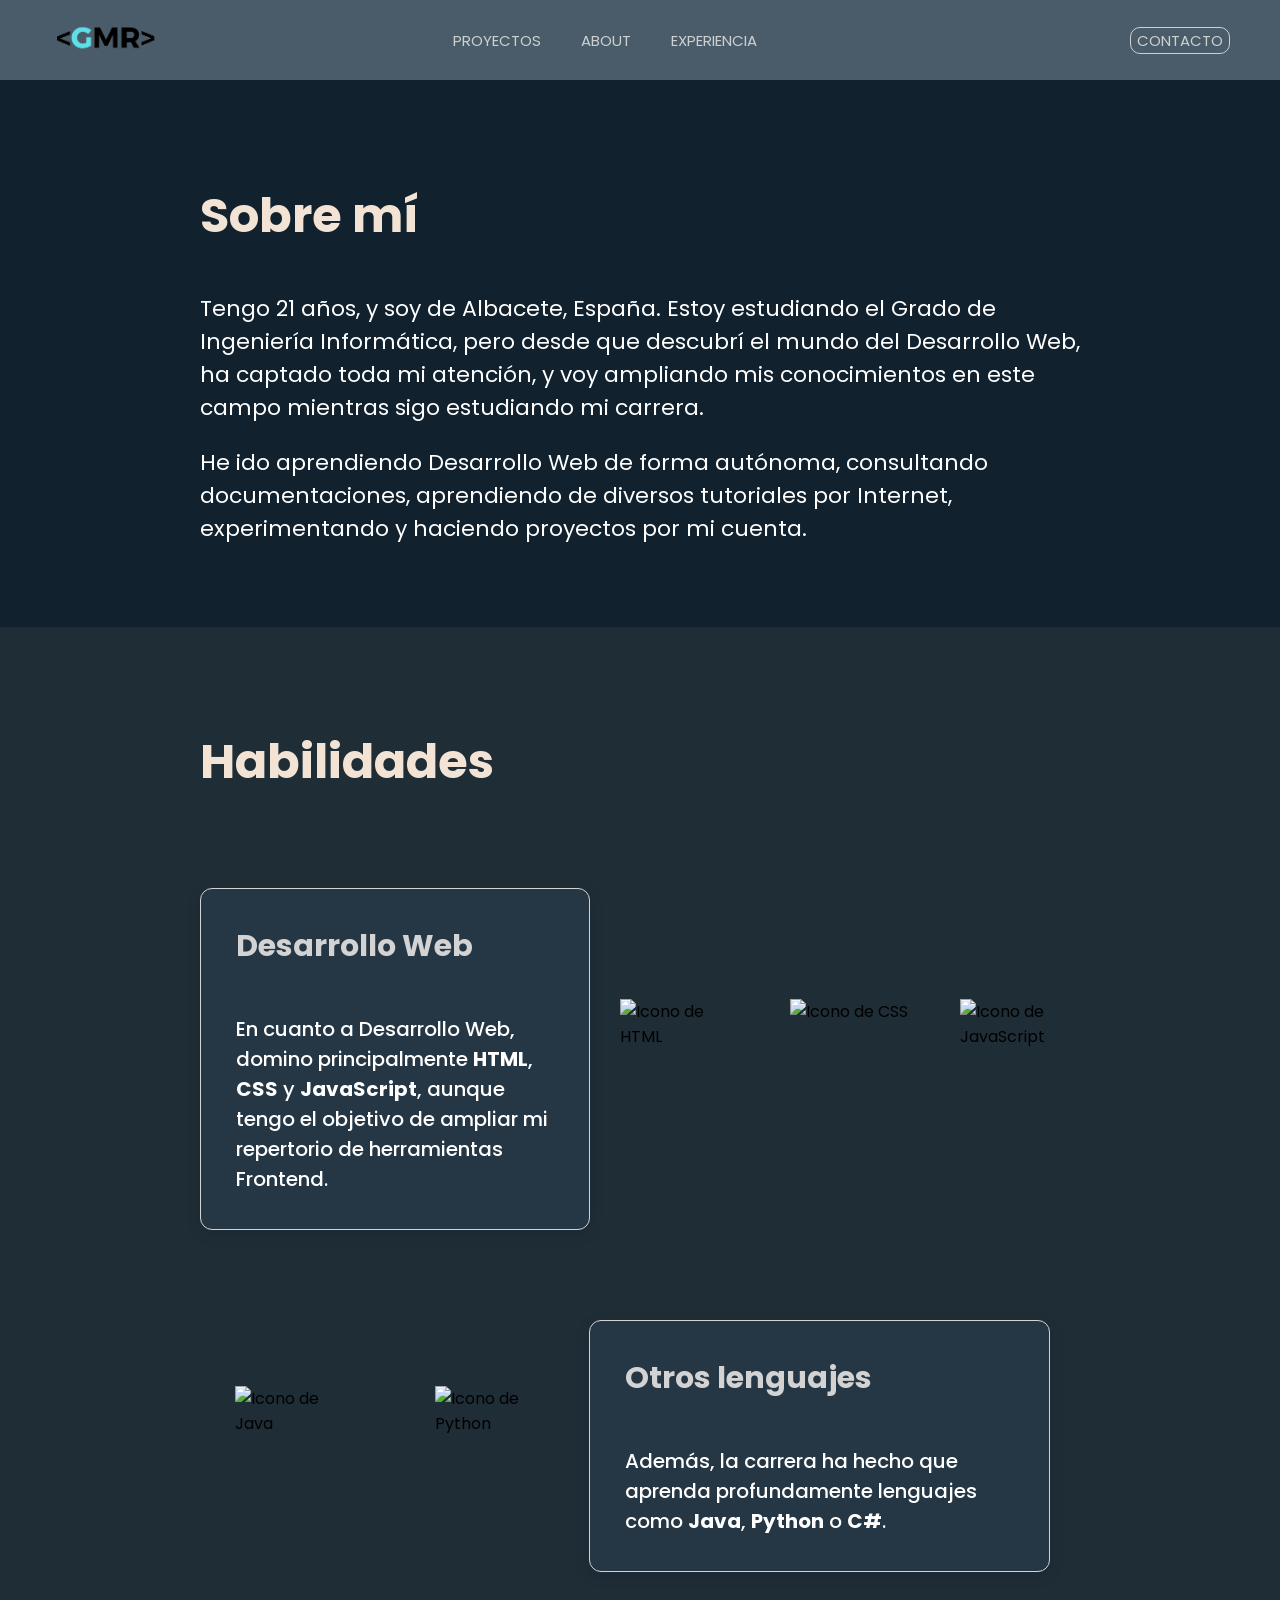
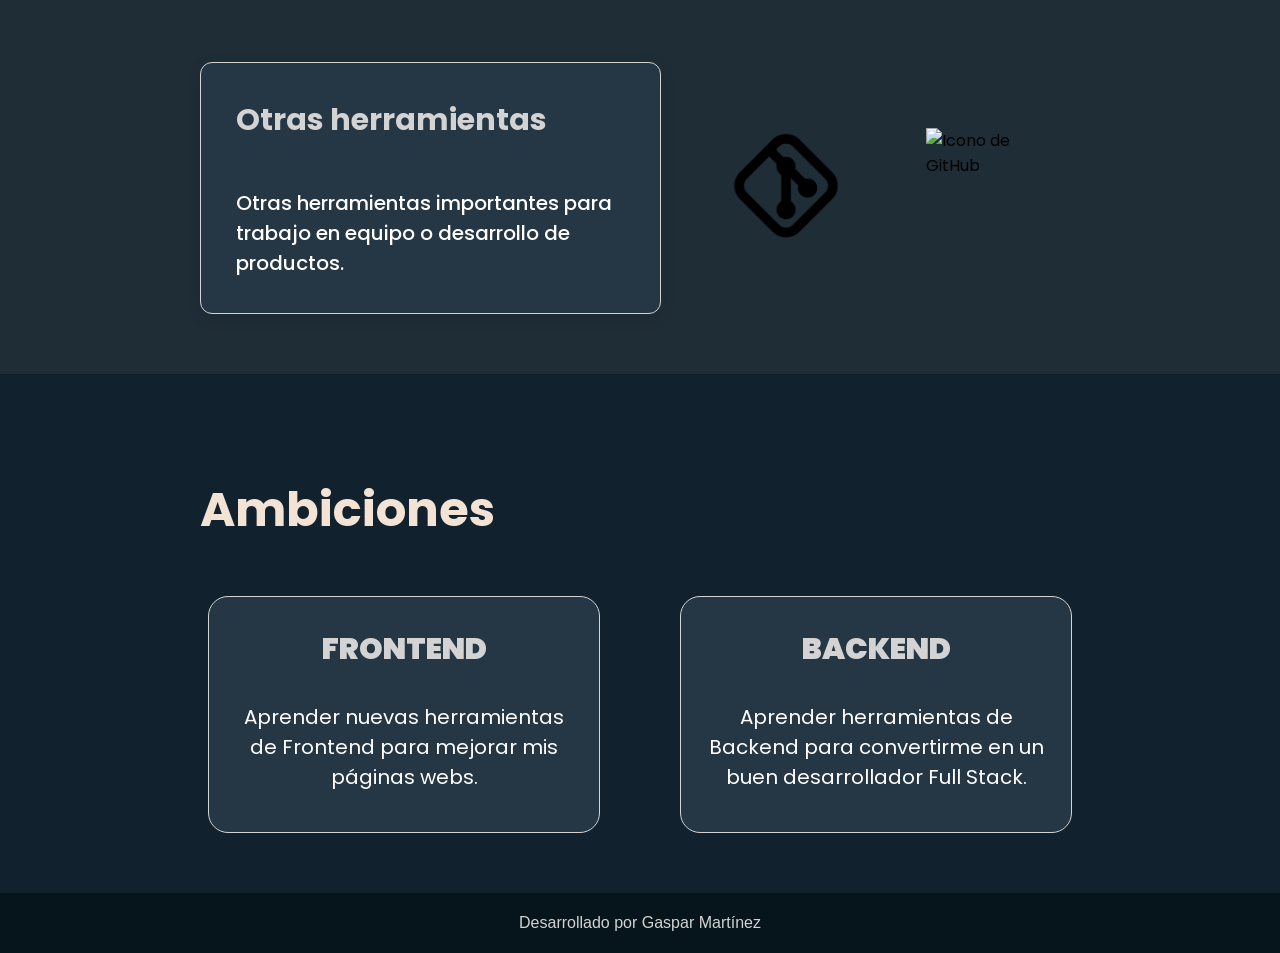
==== commit a3404385: "Añadir logo al header" ====
--- a/about.html
+++ b/about.html
@@ -11,7 +11,9 @@
 </head>
 <body>
     <header>
-        <a href="index.html"> GASPAR MARTÍNEZ</a>
+        <a href="index.html">
+            <img src="img/icons/logo.png" alt="logo">
+        </a>
         <div class="enlacesHeader">
             <a href="proyectos.html">PROYECTOS</a>
             <a href="about.html">ABOUT</a>
--- a/css/layout.css
+++ b/css/layout.css
@@ -27,6 +27,11 @@
     transition-timing-function: ease-in;
 }
 
+header a img {
+    height: 55px;
+    width: auto;
+}
+
 header button {
     background: #4A5C6A;
     color: #CCD0CF;
@@ -34,6 +39,7 @@
     font-size: 15px;
     border: 1px solid #CCD0CF;
     border-radius: 10px;
+    transition-duration: 0.6s;
 }
 
 header a:hover {
@@ -70,7 +76,7 @@
 }
 
 header a button:hover{
-    scale: 1.2;
+    scale: 1.01;
 }
 
 footer {
--- a/css/index.css
+++ b/css/index.css
@@ -175,6 +175,7 @@
     font-size: 20px;
     font-family: 'Poppins', sans-serif;
     margin-bottom: 0px;
+    font-weight: 500;
 }
 
 
